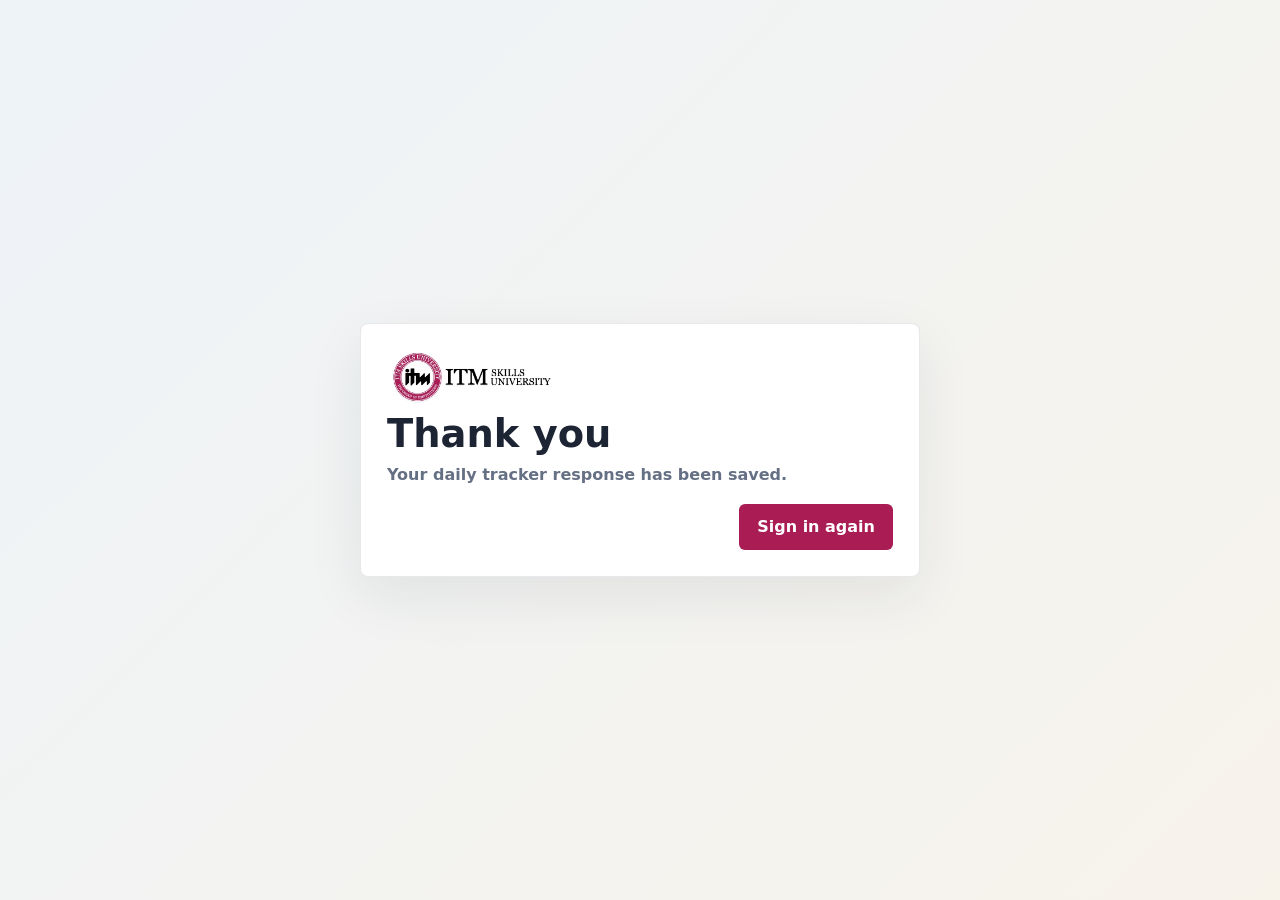
==== thankyou.html @ 926ef249 "Redirect to thank-you page and sign out after submit" ====
<!doctype html>
<html lang="en">
  <head>
    <meta charset="UTF-8" />
    <meta name="viewport" content="width=device-width, initial-scale=1.0" />
    <title>Thank You</title>
    <link rel="stylesheet" href="styles.css" />
  </head>
  <body>
    <main class="thankyou-shell">
      <section class="panel thankyou-panel" aria-labelledby="thanks-title">
        <div class="brand-mark" aria-label="ITM Skills University">
          <img class="brand-logo" src="assets/itm-skills-logo.png" alt="ITM Skills University logo" />
          <span class="brand-fallback">ITM Skills University</span>
        </div>

        <h1 id="thanks-title">Thank you</h1>
        <p class="thankyou-subtitle">Your daily tracker response has been saved.</p>

        <div class="thankyou-actions">
          <a class="link-button" href="index.html">Sign in again</a>
        </div>
      </section>
    </main>
  </body>
</html>
---- styles.css ----
:root {
  color-scheme: light;
  --ink: #1d2433;
  --muted: #667085;
  --line: #d8dee8;
  --field: #f8fafc;
  --surface: #ffffff;
  --bg: #eef3f8;
  --accent: #a91d54;
  --accent-dark: #8a1744;
  --gold: #c28b2c;
  --danger: #b42318;
  font-family: Inter, ui-sans-serif, system-ui, -apple-system, BlinkMacSystemFont, "Segoe UI", sans-serif;
}

* {
  box-sizing: border-box;
}

body {
  min-height: 100vh;
  margin: 0;
  color: var(--ink);
  background: linear-gradient(135deg, #eef3f8 0%, #f7f3eb 100%);
}

.app-shell {
  width: min(1100px, calc(100% - 32px));
  margin: 0 auto;
  padding: 32px 0;
  display: grid;
  grid-template-columns: minmax(0, 1fr);
  gap: 20px;
  align-items: start;
}

.panel {
  background: var(--surface);
  border: 1px solid rgba(29, 36, 51, 0.1);
  border-radius: 8px;
  box-shadow: 0 20px 55px rgba(29, 36, 51, 0.08);
}

.chat-panel {
  padding: 22px;
  display: grid;
  grid-template-rows: auto minmax(0, 1fr);
  min-height: min(820px, calc(100vh - 64px));
}

.brand-row {
  display: flex;
  align-items: flex-start;
  justify-content: space-between;
  gap: 18px;
  margin-bottom: 26px;
}

.eyebrow {
  margin: 0 0 6px;
  color: var(--gold);
  font-size: 0.78rem;
  font-weight: 800;
  text-transform: uppercase;
  letter-spacing: 0;
}

.brand-mark {
  display: flex;
  align-items: center;
  gap: 10px;
  max-width: 100%;
  margin: 0 0 10px;
}

.brand-logo {
  display: block;
  height: 44px;
  width: auto;
  max-width: 100%;
  object-fit: contain;
  filter: drop-shadow(0 1px 0 rgba(0, 0, 0, 0.06));
}

.brand-fallback {
  display: none;
  color: #111827;
  font-size: 0.95rem;
  font-weight: 900;
  line-height: 1.1;
  white-space: nowrap;
}

h1,
h2 {
  margin: 0;
  letter-spacing: 0;
}

h1 {
  font-size: clamp(1.8rem, 3vw, 2.55rem);
  line-height: 1.05;
}

h2 {
  font-size: 1.1rem;
}

.status-pill {
  flex: 0 0 auto;
  padding: 8px 12px;
  border-radius: 999px;
  color: var(--accent-dark);
  background: #fde7f0;
  font-size: 0.82rem;
  font-weight: 700;
}

/* Chat UI */
.chat-area {
  display: grid;
  grid-template-rows: minmax(0, 1fr) auto;
  gap: 16px;
  min-height: 0;
}

.auth-gate {
  position: fixed;
  inset: 0;
  z-index: 50;
  background: #ffffff;
  display: grid;
  place-items: stretch;
}

.auth-gate.hidden {
  display: none;
}

/* Auth layout (split screen) */
.auth-layout {
  display: grid;
  grid-template-columns: minmax(360px, 1fr) minmax(0, 1.1fr);
  min-height: 100svh;
}

.auth-left {
  display: grid;
  grid-template-rows: auto 1fr auto;
  padding: 34px;
  color: #ffffff;
  background: radial-gradient(1200px 700px at 12% 12%, rgba(255, 255, 255, 0.12), transparent 55%),
    linear-gradient(160deg, #a91d54 0%, #7a123a 100%);
}

.auth-left-top {
  display: flex;
  align-items: center;
}

.auth-left-logo {
  height: 40px;
  width: auto;
  max-width: 100%;
  opacity: 0.92;
  filter: brightness(1.15) contrast(1.05);
}

@media (min-width: 1024px) {
  .brand-logo {
    height: 54px;
  }

  .auth-left-logo {
    height: 56px;
  }
}

.auth-left-main {
  display: grid;
  align-content: center;
  gap: 14px;
  max-width: 520px;
}

.auth-left-title {
  margin: 0;
  font-size: 2.3rem;
  line-height: 1.05;
  letter-spacing: 0;
}

.auth-left-subtitle {
  margin: 0;
  font-size: 1.06rem;
  line-height: 1.55;
  opacity: 0.92;
  font-weight: 600;
}

.auth-left-footer {
  font-size: 0.9rem;
  opacity: 0.7;
}

.auth-right {
  display: grid;
  place-items: center;
  padding: 34px 18px;
  background: #ffffff;
}

.auth-card {
  width: min(420px, 100%);
  border-radius: 10px;
  border: 1px solid rgba(29, 36, 51, 0.12);
  background: #ffffff;
  box-shadow: 0 22px 60px rgba(17, 24, 39, 0.12);
  padding: 22px;
  display: grid;
  gap: 12px;
}

.auth-card h2 {
  font-size: 1.35rem;
}

.auth-subtitle {
  margin: 0;
  color: var(--muted);
  font-size: 0.92rem;
  font-weight: 600;
}

.google-button {
  display: inline-flex;
  align-items: center;
  justify-content: center;
  gap: 10px;
  width: 100%;
  min-height: 46px;
  border-radius: 8px;
  border: 2px solid rgba(169, 29, 84, 0.35);
  background: #ffffff;
  color: #111827;
  font-weight: 900;
  transition: border-color 160ms ease, box-shadow 160ms ease, background 160ms ease, transform 120ms ease;
}

.google-button:hover {
  background: #fff7fb;
  border-color: rgba(169, 29, 84, 0.55);
}

.google-button:active {
  transform: translateY(1px);
}

.google-button:focus-visible {
  outline: none;
  box-shadow: 0 0 0 4px rgba(169, 29, 84, 0.16);
}

.google-icon {
  display: grid;
  place-items: center;
  width: 30px;
  height: 30px;
  border-radius: 999px;
  background: #ffffff;
}

.auth-error {
  margin: 0;
  min-height: 18px;
  color: var(--danger);
  font-size: 0.9rem;
  font-weight: 700;
}

/* removed auth footnote per UX request */

/* Thank you page */
.thankyou-shell {
  width: min(900px, calc(100% - 32px));
  margin: 0 auto;
  padding: 48px 0;
  min-height: 100svh;
  display: grid;
  place-items: center;
}

.thankyou-panel {
  padding: 26px;
  width: min(560px, 100%);
}

.thankyou-subtitle {
  margin: 10px 0 0;
  color: var(--muted);
  font-size: 1rem;
  font-weight: 650;
}

.thankyou-actions {
  margin-top: 20px;
  display: flex;
  justify-content: flex-end;
}

.link-button {
  display: inline-flex;
  align-items: center;
  justify-content: center;
  min-height: 46px;
  padding: 0 18px;
  border-radius: 6px;
  background: var(--accent);
  color: #ffffff;
  font-weight: 900;
  text-decoration: none;
}

.link-button:hover {
  background: var(--accent-dark);
}

.chat-log {
  border: 1px solid var(--line);
  border-radius: 8px;
  background: #ffffff;
  padding: 16px;
  overflow: auto;
  min-height: 0;
  -webkit-overflow-scrolling: touch;
}

.msg {
  display: flex;
  gap: 10px;
  margin-bottom: 12px;
  align-items: flex-end;
}

.msg:last-child {
  margin-bottom: 0;
}

.bubble {
  max-width: min(720px, 92%);
  padding: 12px 12px;
  border-radius: 10px;
  border: 1px solid rgba(29, 36, 51, 0.08);
  line-height: 1.35;
  font-size: 0.95rem;
  white-space: pre-wrap;
  overflow-wrap: anywhere;
}

.msg.bot .bubble {
  background: #f4f7fb;
  color: #111827;
}

.msg.user {
  justify-content: flex-end;
}

.msg.user .bubble {
  background: var(--accent);
  border-color: rgba(169, 29, 84, 0.28);
  color: #ffffff;
}

.msg-meta {
  font-size: 0.72rem;
  color: var(--muted);
  margin-top: 4px;
}

.chat-composer {
  display: grid;
  gap: 10px;
}

.quick-replies {
  display: flex;
  flex-wrap: wrap;
  gap: 8px;
}

.qr {
  border: 1px solid var(--line);
  background: #ffffff;
  color: #111827;
  border-radius: 999px;
  padding: 8px 12px;
  min-height: 36px;
  font-size: 0.9rem;
  font-weight: 800;
  cursor: pointer;
}

.qr:hover {
  background: #f4f7fb;
}

.composer-row {
  display: grid;
  grid-template-columns: 1fr 110px;
  gap: 10px;
  align-items: center;
}

.composer-meta {
  display: flex;
  gap: 10px;
  justify-content: flex-end;
}

label {
  display: grid;
  gap: 8px;
  color: #344054;
  font-size: 0.92rem;
  font-weight: 700;
}

input,
select,
textarea {
  width: 100%;
  min-height: 46px;
  border: 1px solid var(--line);
  border-radius: 6px;
  padding: 11px 12px;
  color: var(--ink);
  background: var(--field);
  font: inherit;
  font-weight: 500;
  outline: none;
  transition: border-color 160ms ease, box-shadow 160ms ease, background 160ms ease;
}

input[type="checkbox"] {
  width: 18px;
  min-height: 18px;
  accent-color: var(--accent);
}

textarea {
  resize: vertical;
  min-height: 110px;
}

input:focus,
select:focus,
textarea:focus {
  border-color: var(--accent);
  background: #ffffff;
  box-shadow: 0 0 0 3px rgba(169, 29, 84, 0.18);
}

button {
  min-height: 46px;
  border: 0;
  border-radius: 6px;
  padding: 0 18px;
  color: #ffffff;
  background: var(--accent);
  font: inherit;
  font-weight: 800;
  cursor: pointer;
}

button:hover {
  background: var(--accent-dark);
}

button:disabled {
  cursor: wait;
  opacity: 0.65;
}

button.secondary {
  color: var(--ink);
  background: #e9eef5;
}

button.secondary:hover {
  background: #dde5ef;
}

button.compact {
  min-height: 36px;
  padding: 0 12px;
  font-size: 0.85rem;
}

/* Embedded bucket selector card (shown inside bot message) */
.bucket-card {
  margin-top: 10px;
  border: 1px solid var(--line);
  border-radius: 8px;
  padding: 12px;
  background: #ffffff;
}

.bucket-card h3 {
  margin: 0 0 10px;
  font-size: 0.95rem;
}

.bucket-list {
  display: grid;
  gap: 8px;
}

.bucket-item {
  display: grid;
  grid-template-columns: 18px minmax(0, 1fr);
  gap: 10px;
  align-items: start;
  padding: 10px;
  border: 1px solid rgba(29, 36, 51, 0.1);
  border-radius: 8px;
  background: #fbfcfe;
}

.bucket-item strong {
  display: block;
  font-size: 0.9rem;
}

.bucket-item span {
  display: block;
  color: var(--muted);
  font-size: 0.82rem;
  line-height: 1.25;
  margin-top: 4px;
}

.toast {
  position: fixed;
  right: 18px;
  bottom: 18px;
  max-width: min(420px, calc(100% - 36px));
  padding: 14px 16px;
  border-radius: 8px;
  color: #ffffff;
  background: var(--ink);
  box-shadow: 0 14px 35px rgba(29, 36, 51, 0.22);
  opacity: 0;
  transform: translateY(12px);
  pointer-events: none;
  transition: opacity 180ms ease, transform 180ms ease;
}

.toast.visible {
  opacity: 1;
  transform: translateY(0);
}

.toast.error {
  background: var(--danger);
}

.status-pill.warning {
  color: #8a5b00;
  background: #fff3cd;
}

@media (max-width: 900px) {
  .app-shell {
    grid-template-columns: 1fr;
  }

  .auth-layout {
    grid-template-columns: 1fr;
  }

  .auth-left {
    padding: 26px;
  }

  .auth-left-title {
    font-size: 1.85rem;
  }
}

@media (max-width: 640px) {
  .app-shell {
    width: min(100% - 20px, 1180px);
    padding: 10px 0;
  }

  .chat-panel {
    padding: 16px;
    /* Use small viewport units for mobile browser chrome changes when supported */
    min-height: calc(100svh - 20px);
  }

  .brand-logo {
    height: 36px;
  }

  .brand-fallback {
    font-size: 0.9rem;
  }

  .brand-row,
  .composer-meta {
    flex-direction: column;
    align-items: stretch;
  }

  .status-pill,
  .composer-meta button,
  .composer-row button {
    width: 100%;
  }

  .composer-row {
    grid-template-columns: 1fr;
  }

  .thankyou-shell {
    padding: 16px 0;
  }
}

@media (max-width: 420px) {
  .chat-log {
    padding: 12px;
  }

  .bubble {
    font-size: 0.92rem;
  }

  .qr {
    padding: 8px 10px;
    font-size: 0.86rem;
  }
}
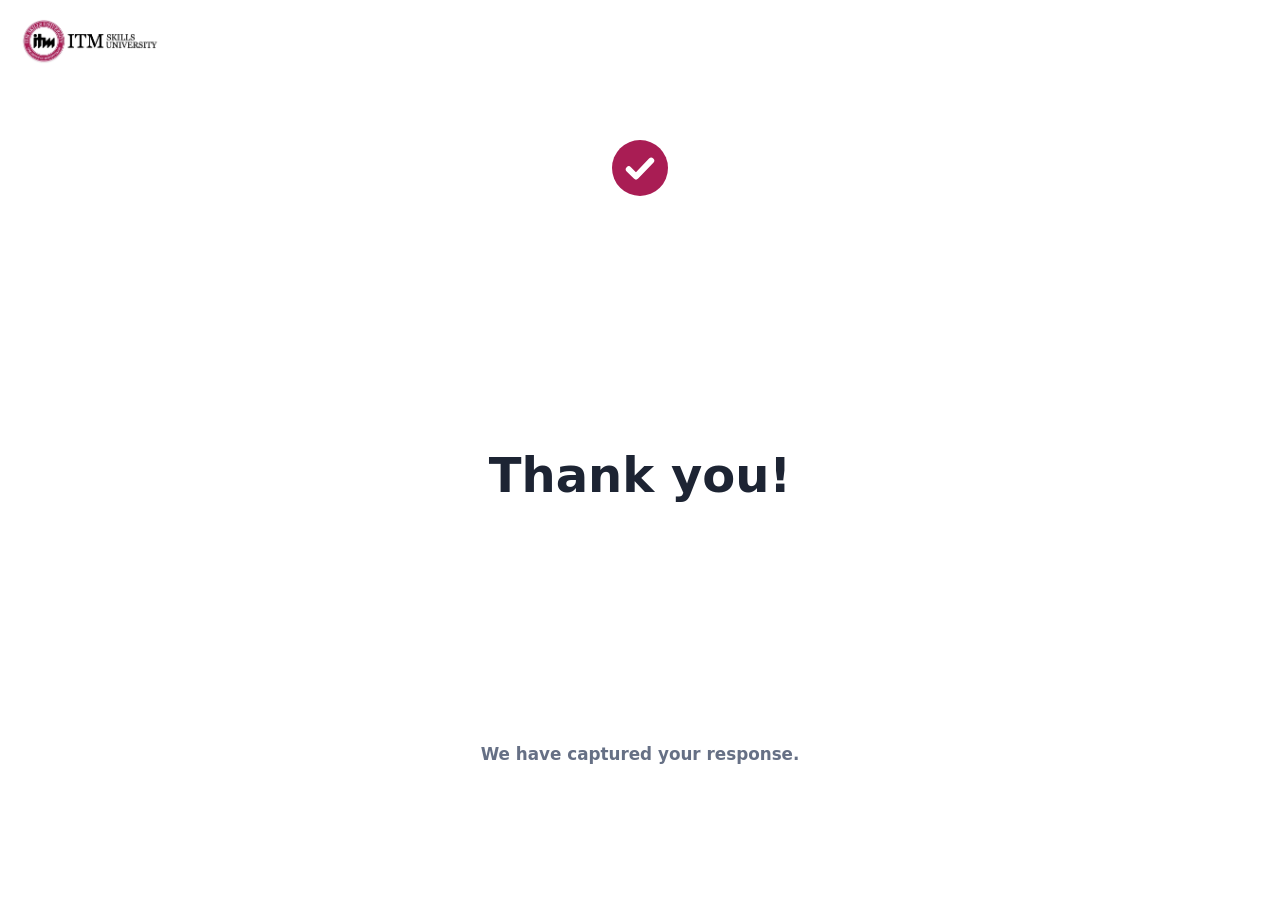
==== commit 13ca90a8: "Redesign thank-you page" ====
--- a/thankyou.html
+++ b/thankyou.html
@@ -6,22 +6,28 @@
     <title>Thank You</title>
     <link rel="stylesheet" href="styles.css" />
   </head>
-  <body>
-    <main class="thankyou-shell">
-      <section class="panel thankyou-panel" aria-labelledby="thanks-title">
-        <div class="brand-mark" aria-label="ITM Skills University">
-          <img class="brand-logo" src="assets/itm-skills-logo.png" alt="ITM Skills University logo" />
-          <span class="brand-fallback">ITM Skills University</span>
-        </div>
+  <body class="thankyou-body">
+    <header class="thankyou-header" aria-label="ITM Skills University">
+      <img class="thankyou-logo" src="assets/itm-skills-logo.png" alt="ITM Skills University logo" />
+    </header>
 
-        <h1 id="thanks-title">Thank you</h1>
-        <p class="thankyou-subtitle">Your daily tracker response has been saved.</p>
+    <main class="thankyou-center" aria-labelledby="thanks-title">
+      <div class="thankyou-icon" aria-hidden="true">
+        <svg viewBox="0 0 64 64" width="64" height="64">
+          <circle cx="32" cy="32" r="28" fill="var(--accent)" />
+          <path
+            d="M20.8 33.3l7.2 7.2 15.2-15.8"
+            fill="none"
+            stroke="#ffffff"
+            stroke-width="6"
+            stroke-linecap="round"
+            stroke-linejoin="round"
+          />
+        </svg>
+      </div>
 
-        <div class="thankyou-actions">
-          <a class="link-button" href="index.html">Sign in again</a>
-        </div>
-      </section>
+      <h1 id="thanks-title" class="thankyou-title">Thank you!</h1>
+      <p class="thankyou-subtitle">We have captured your response.</p>
     </main>
   </body>
 </html>
-
--- a/styles.css
+++ b/styles.css
@@ -281,48 +281,51 @@
 /* removed auth footnote per UX request */
 
 /* Thank you page */
-.thankyou-shell {
-  width: min(900px, calc(100% - 32px));
-  margin: 0 auto;
-  padding: 48px 0;
+.thankyou-body {
+  background: #ffffff;
+}
+
+.thankyou-header {
+  position: fixed;
+  top: 18px;
+  left: 18px;
+  right: 18px;
+  display: flex;
+  align-items: center;
+  pointer-events: none;
+}
+
+.thankyou-logo {
+  height: 46px;
+  width: auto;
+  max-width: min(360px, 100%);
+  object-fit: contain;
+  filter: drop-shadow(0 1px 0 rgba(0, 0, 0, 0.06));
+}
+
+.thankyou-center {
   min-height: 100svh;
   display: grid;
   place-items: center;
-}
-
-.thankyou-panel {
-  padding: 26px;
-  width: min(560px, 100%);
+  text-align: center;
+  padding: 20px;
+}
+
+.thankyou-icon {
+  margin-bottom: 14px;
+}
+
+.thankyou-title {
+  margin: 0;
+  font-size: clamp(2.1rem, 4vw, 3rem);
+  line-height: 1.05;
 }
 
 .thankyou-subtitle {
-  margin: 10px 0 0;
+  margin: 12px 0 0;
   color: var(--muted);
-  font-size: 1rem;
+  font-size: 1.05rem;
   font-weight: 650;
-}
-
-.thankyou-actions {
-  margin-top: 20px;
-  display: flex;
-  justify-content: flex-end;
-}
-
-.link-button {
-  display: inline-flex;
-  align-items: center;
-  justify-content: center;
-  min-height: 46px;
-  padding: 0 18px;
-  border-radius: 6px;
-  background: var(--accent);
-  color: #ffffff;
-  font-weight: 900;
-  text-decoration: none;
-}
-
-.link-button:hover {
-  background: var(--accent-dark);
 }
 
 .chat-log {
@@ -624,8 +627,8 @@
     grid-template-columns: 1fr;
   }
 
-  .thankyou-shell {
-    padding: 16px 0;
+  .thankyou-logo {
+    height: 40px;
   }
 }
 
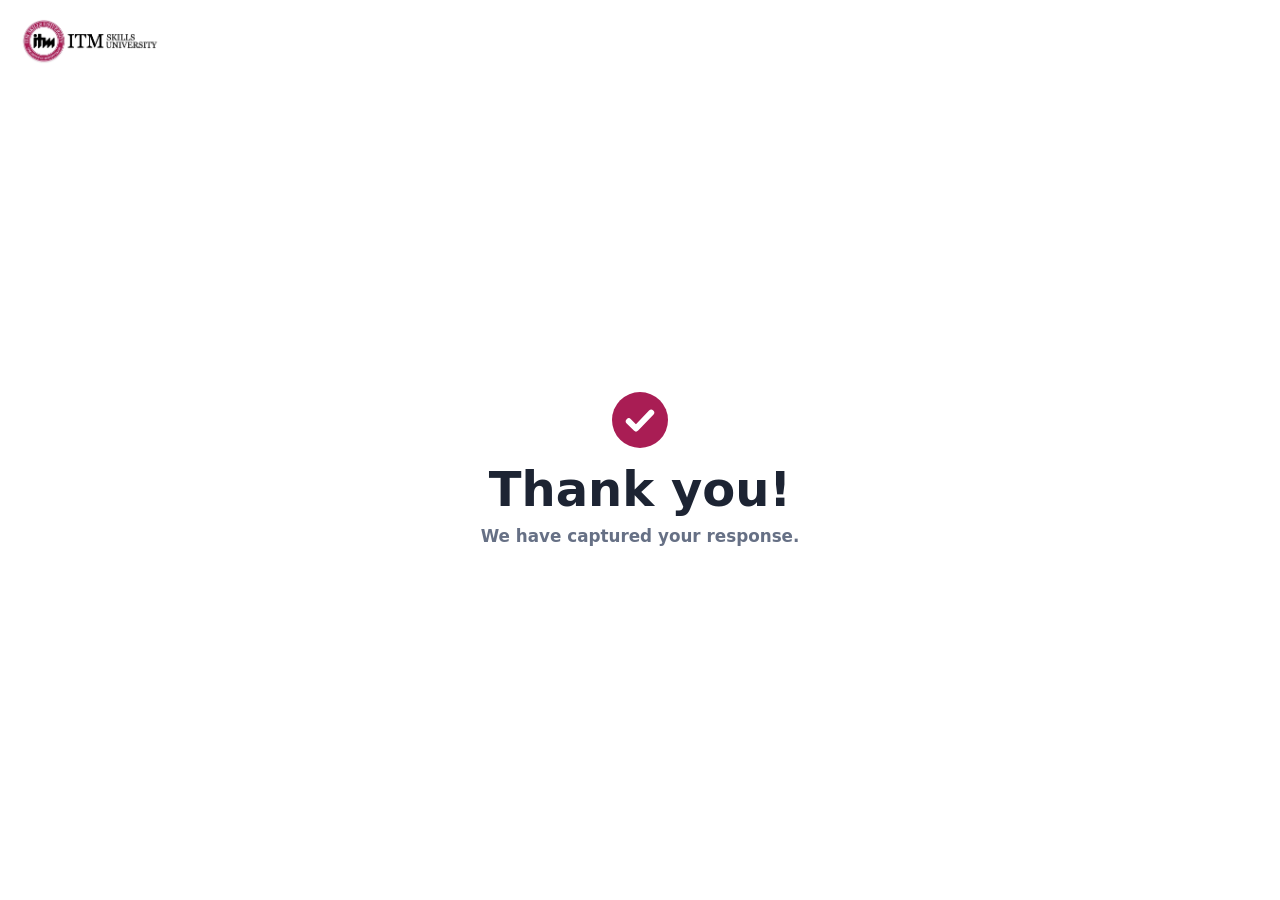
==== commit 1a318dfe: "Tighten thank-you page alignment" ====
--- a/thankyou.html
+++ b/thankyou.html
@@ -12,22 +12,24 @@
     </header>
 
     <main class="thankyou-center" aria-labelledby="thanks-title">
-      <div class="thankyou-icon" aria-hidden="true">
-        <svg viewBox="0 0 64 64" width="64" height="64">
-          <circle cx="32" cy="32" r="28" fill="var(--accent)" />
-          <path
-            d="M20.8 33.3l7.2 7.2 15.2-15.8"
-            fill="none"
-            stroke="#ffffff"
-            stroke-width="6"
-            stroke-linecap="round"
-            stroke-linejoin="round"
-          />
-        </svg>
+      <div class="thankyou-stack">
+        <div class="thankyou-icon" aria-hidden="true">
+          <svg viewBox="0 0 64 64" width="64" height="64">
+            <circle cx="32" cy="32" r="28" fill="var(--accent)" />
+            <path
+              d="M20.8 33.3l7.2 7.2 15.2-15.8"
+              fill="none"
+              stroke="#ffffff"
+              stroke-width="6"
+              stroke-linecap="round"
+              stroke-linejoin="round"
+            />
+          </svg>
+        </div>
+
+        <h1 id="thanks-title" class="thankyou-title">Thank you!</h1>
+        <p class="thankyou-subtitle">We have captured your response.</p>
       </div>
-
-      <h1 id="thanks-title" class="thankyou-title">Thank you!</h1>
-      <p class="thankyou-subtitle">We have captured your response.</p>
     </main>
   </body>
 </html>
--- a/styles.css
+++ b/styles.css
@@ -305,14 +305,23 @@
 
 .thankyou-center {
   min-height: 100svh;
-  display: grid;
-  place-items: center;
+  display: flex;
+  align-items: center;
+  justify-content: center;
   text-align: center;
   padding: 20px;
 }
 
+.thankyou-stack {
+  display: flex;
+  flex-direction: column;
+  align-items: center;
+  gap: 12px;
+  padding-top: 34px; /* optical centering vs fixed top-left logo */
+}
+
 .thankyou-icon {
-  margin-bottom: 14px;
+  line-height: 0;
 }
 
 .thankyou-title {
@@ -322,7 +331,7 @@
 }
 
 .thankyou-subtitle {
-  margin: 12px 0 0;
+  margin: 0;
   color: var(--muted);
   font-size: 1.05rem;
   font-weight: 650;
